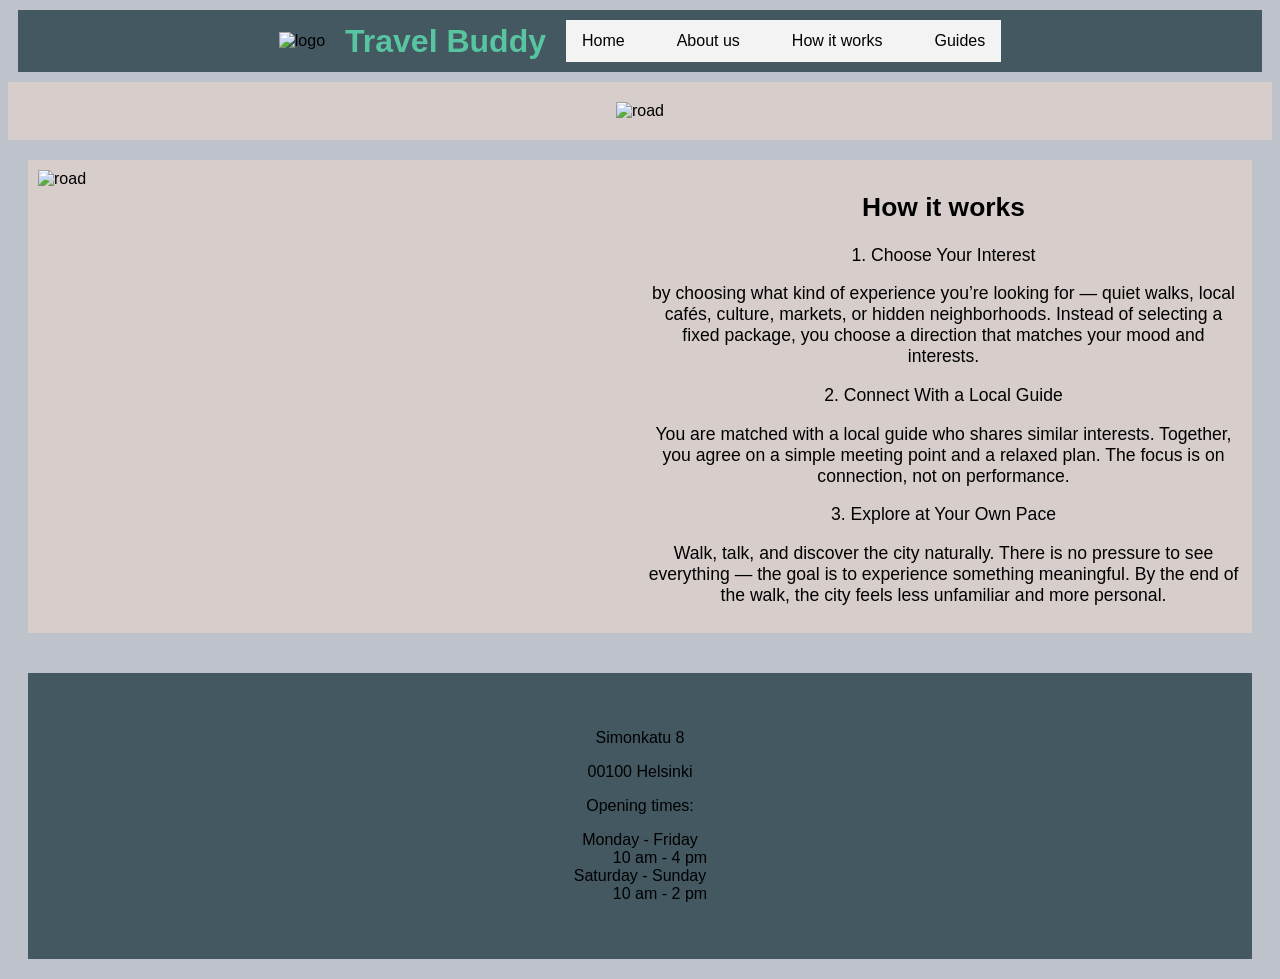
==== how.html @ bd73a475 "Add how.html page with content on user experience" ====
<!DOCTYPE html>
<html lang="en">
<head>
    <meta charset="UTF-8">
    <meta name="viewport" content="width=device-width, initial-scale=1.0">
    <title>How it works</title>
    <link rel="stylesheet" href="tyylit.css">
</head>
<body>
<header>
<img src="kuvat_copy/logo.png" alt="logo">
<h1>Travel Buddy</h1>
<ul class="nav">
    <li><a href="index.html">Home</a></li>
    <li><a href="about.html">About us</a></li>
    <li><a href="how.html">How it works</a></li>
    <li><a href="local.html">Guides</a></li>
</ul>
</header>

<main>
<section class="bodycontainer">

<div class="bodyfull">
<div class="bodyimgfull">
    <img src="kuvat_copy/road.png" alt="road">
</div>
</div>

<div class="bodycontent">
    <div class="bodytext"> 
        <h2>How it works</h2>
     <p>
       1. Choose Your Interest 
     </p>
    <p>
        by choosing what kind of experience you’re looking for — quiet walks, local cafés, culture, markets, or hidden neighborhoods. Instead of selecting a fixed package, you choose a direction that matches your mood and interests.
    </p>
    <p>
    2. Connect With a Local Guide
    </p>
    <p>
    You are matched with a local guide who shares similar interests. Together, you agree on a simple meeting point and a relaxed plan. The focus is on connection, not on performance.
    </p>

    <p>
    3. Explore at Your Own Pace
    </p>
    <p>
        Walk, talk, and discover the city naturally. There is no pressure to see everything — the goal is to experience something meaningful. By the end of the walk, the city feels less unfamiliar and more personal.
    </p>
    
</div>
        <div class="bodyimg">
            <img src="kuvat_copy/phone.png" alt="road">
        </div> 
</div>

</section>
</main>  
<footer>
    <div class="footertext">
    <p>Simonkatu 8</p>
    <p>00100 Helsinki</p>
    <p>Opening times:</p>
    <dl>
        <dt>Monday - Friday</dt>
        <dd>10 am - 4 pm</dd>
        <dt>Saturday - Sunday</dt>
        <dd>10 am - 2 pm</dd>
    </dl>
    </div>
</footer>
</body>
</html>
---- tyylit.css ----
* {
    box-sizing: border-box;
}

:root {
  --section-padding: 40px;
  --content-max-width: 1100px;
  --gap-lg: 60px;
  --gap-md: 20px;
  --mar: 200px;
  --pad: 20px;
}

body {
    background-color: #bec3cb;
    font-family: "Montserrat", sans-serif;
    flex: 1;
}

h2, h1 {
    font-family: "Arimo", sans-serif;
}

img {
    max-width: 100%;
    height: auto;
    display: block;
}

header {
    background-color: #435861;
    display: flex;
    flex-wrap: wrap;
    align-items: center;
    justify-content: center;
    padding: 10px;
    margin: 10px;
    gap: 20px;
}
   header img {
        max-width: 100px;
    }

    header h1 {
        margin: 0;
        color: rgb(89, 196, 160)
    }

.nav {
    display: flex;
    flex-wrap: wrap;
    list-style-type: none;
    margin: 0;
    padding: 0;
    background-color: rgb(243, 243, 243);
    gap: var(--gap-md)
}
    .nav a {
        display: block;
        color: black;
        padding: 12px 16px;
        text-decoration: none;
    }

    li:hover {
        background-color: rgb(186, 169, 169);
        color: black;
    }

.bodycontainer {
    display: flex;
    flex-direction: column;
    align-items: center;
    justify-content: center;
    max-width: 100%;
}

.intro {
    background-color: #d7cecb;
    width: 100%;
    max-width: 500px;
    height: 500px;
    display: flex;
    flex-direction: column;
    position: relative;
    margin: 20px;
}
.introcontent {
    display: flex;
    flex-direction: column;
    justify-content: center;
    justify-items: center;
    position: absolute;
    margin: 100px;
    padding: 100px;
    color: rgb(0, 0, 0);
    width: 100%;
    min-width: 200px;
    min-height: 200px;
    }

.intro img {
    width: 500px;
}

.bodycontent, .bodycontent_filler, .direction {
    display: flex;
    flex-direction: row-reverse;
    align-items: flex-start;
    gap: 10px;
    background-color: #d7cecb;
    padding: 10px;
    margin: 20px;
    max-width: 100%;
}

.bodytext {
    font-size: 1.1rem;
    text-align: center;
    justify-content: center;
    align-items: center;
}

.bodyimg, .bodytext {
    flex: 1;
}

.bodyimg img {
    max-width: 100%;
    width: 500px;
    height: auto;
    display: block;
}

.direction {
    display: flex;
    justify-content: center;
    flex-wrap: wrap;
    flex-direction: row;
}

.bodyfull {
    display: flex;
    background-color: #d7cecb;
    width: 100%;
    padding: var(--pad);
}
.bodyimgfull
{ 
    display: flex;
    align-items: center;
    justify-content: center;
    width: 100%;

}

.bodycatalog {
    display: grid;
    grid-template-columns: repeat(auto-fit, minmax(250px, 1fr));
    background-image: url(kuvat_copy/Scenic.png);
    background-size: cover;
    background-position: center;
    background-repeat: no-repeat;
    max-width: 100%;
    max-height: 100%;
}

    .box {
        background-color: #bec3cbc9;
        border-radius: 8px;
        font-size: 20px;
        text-align: center;
        padding: 50px;
        margin: 50px;
        align-items: center;
        justify-content: center;
        height: auto;
    }

.box img {
    max-height: 100%;
    max-width: 100%;
    height: auto;
  display: block;
  border-radius: 10px;
}

footer {
    display: flex;
    margin: var(--pad);
    align-content: center;
}

.footertext {
    text-align: center;
    text-align: center;
    flex-direction: column;
    padding: var(--section-padding);
    width: 100%;
    background-color: #435861;
}

@media only screen and (max-width:423px)
/*mobiili*/ {

.bodyimg {
    display: none;
}

.bodycontent_filler {
    display: none;
}

}

@media only screen and (min-width:430px)
/*keskikokoiset*/
{

}



@media only screen and (min-width:1200px)
/*suuret*/
{
}
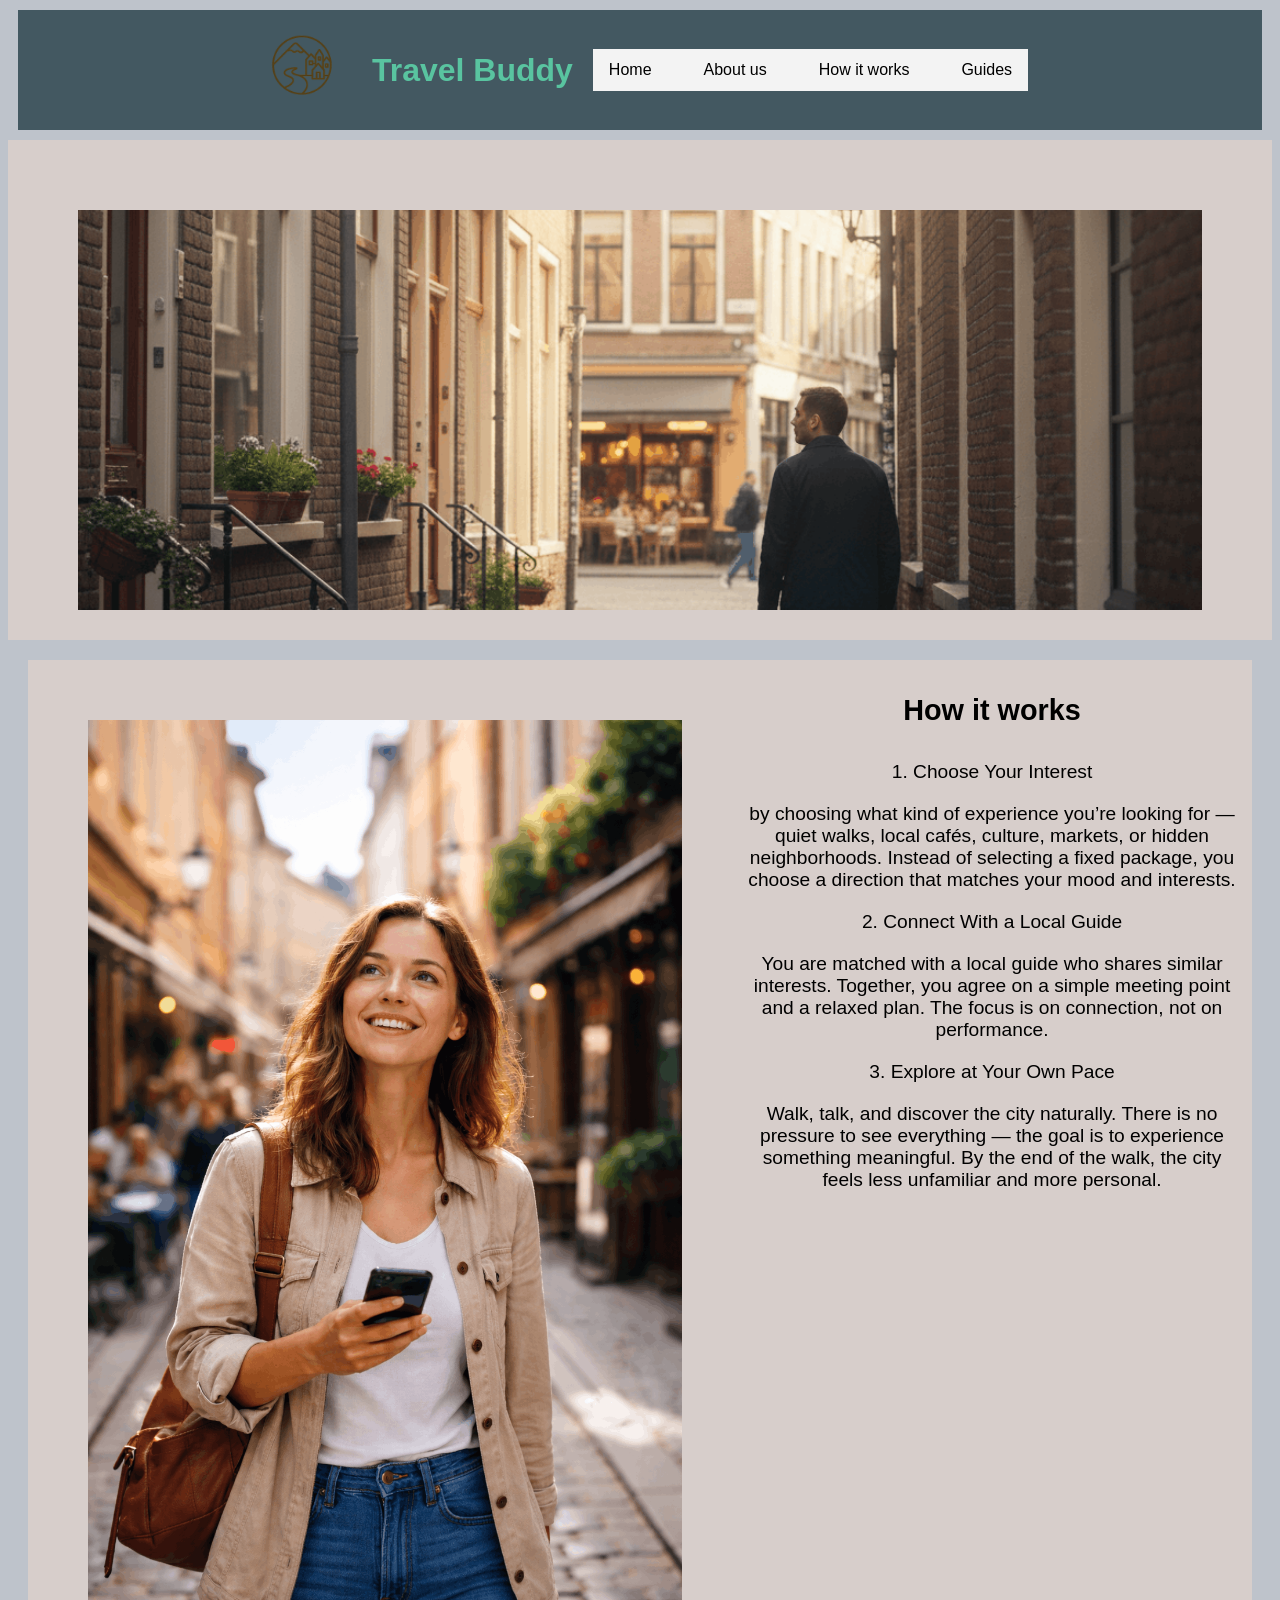
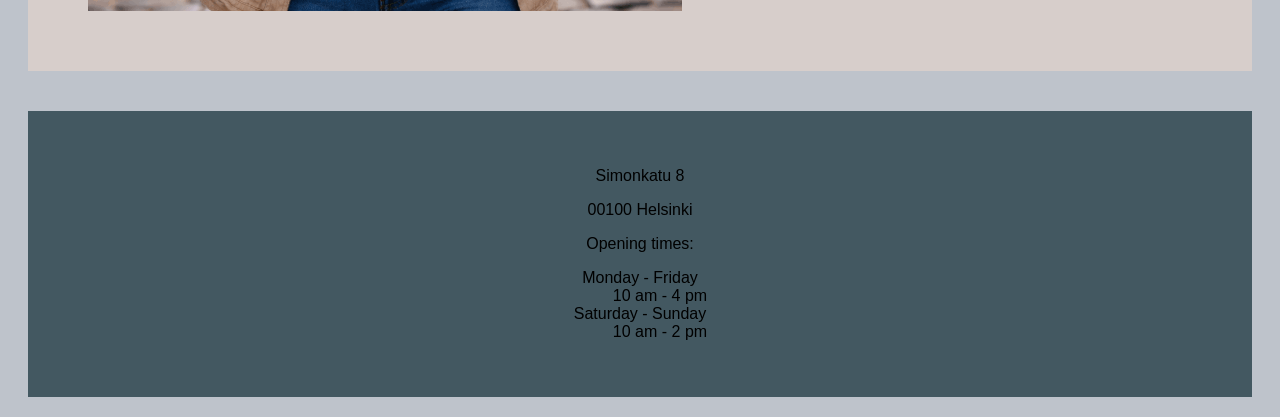
==== commit 8215785d: "update CSS for better layout and responsiveness" ====
--- a/how.html
+++ b/how.html
@@ -22,7 +22,7 @@
 <section class="bodycontainer">
 
 <div class="bodyfull">
-<div class="bodyimgfull">
+<div class="bodyimg">
     <img src="kuvat_copy/road.png" alt="road">
 </div>
 </div>
--- a/tyylit.css
+++ b/tyylit.css
@@ -103,7 +103,7 @@
     width: 500px;
 }
 
-.bodycontent, .bodycontent_filler, .direction {
+.bodycontent {
     display: flex;
     flex-direction: row-reverse;
     align-items: flex-start;
@@ -114,44 +114,67 @@
     max-width: 100%;
 }
 
+.bodycontent_filler, .direction {
+    display: flex;
+    flex-direction: row-reverse;
+    font-size: 1.2rem;
+    text-align: center;
+    justify-content: center;
+    align-items: center;
+    padding: 20px;
+    margin: 20px;
+    max-width: 100%;
+    background-color: #d7cecb;
+}
+
 .bodytext {
-    font-size: 1.1rem;
-    text-align: center;
-    justify-content: center;
-    align-items: center;
-}
-
-.bodyimg, .bodytext {
+    display: flex;
+    flex-direction: column;
+    font-size: 1.2rem;
+    text-align: center;
+    justify-content: center;
+    align-items: center;
+}
+
+.bodytext p {
+    max-width: 500px;
+    margin: 10px auto;
+    font-size: 1.2rem;
+}
+
+.bodyimg, .filler_text {
     flex: 1;
+    padding: 20px;
+    margin: 20px;
+    display: flex;
+    flex-direction: row-reverse;
+    justify-content: center;
+    align-items: center;
+    width: 100%;
+    height: 100%;
 }
 
 .bodyimg img {
-    max-width: 100%;
-    width: 500px;
-    height: auto;
-    display: block;
+    width: 100%;
+    height: 100%;
+    object-fit: cover;
+    padding: 10px;
 }
 
 .direction {
-    display: flex;
     justify-content: center;
     flex-wrap: wrap;
-    flex-direction: row;
+    max-width: 100%;
+    gap: 20px;
 }
 
 .bodyfull {
     display: flex;
     background-color: #d7cecb;
     width: 100%;
+    height: 500px;
+    justify-content: center;
     padding: var(--pad);
-}
-.bodyimgfull
-{ 
-    display: flex;
-    align-items: center;
-    justify-content: center;
-    width: 100%;
-
 }
 
 .bodycatalog {
